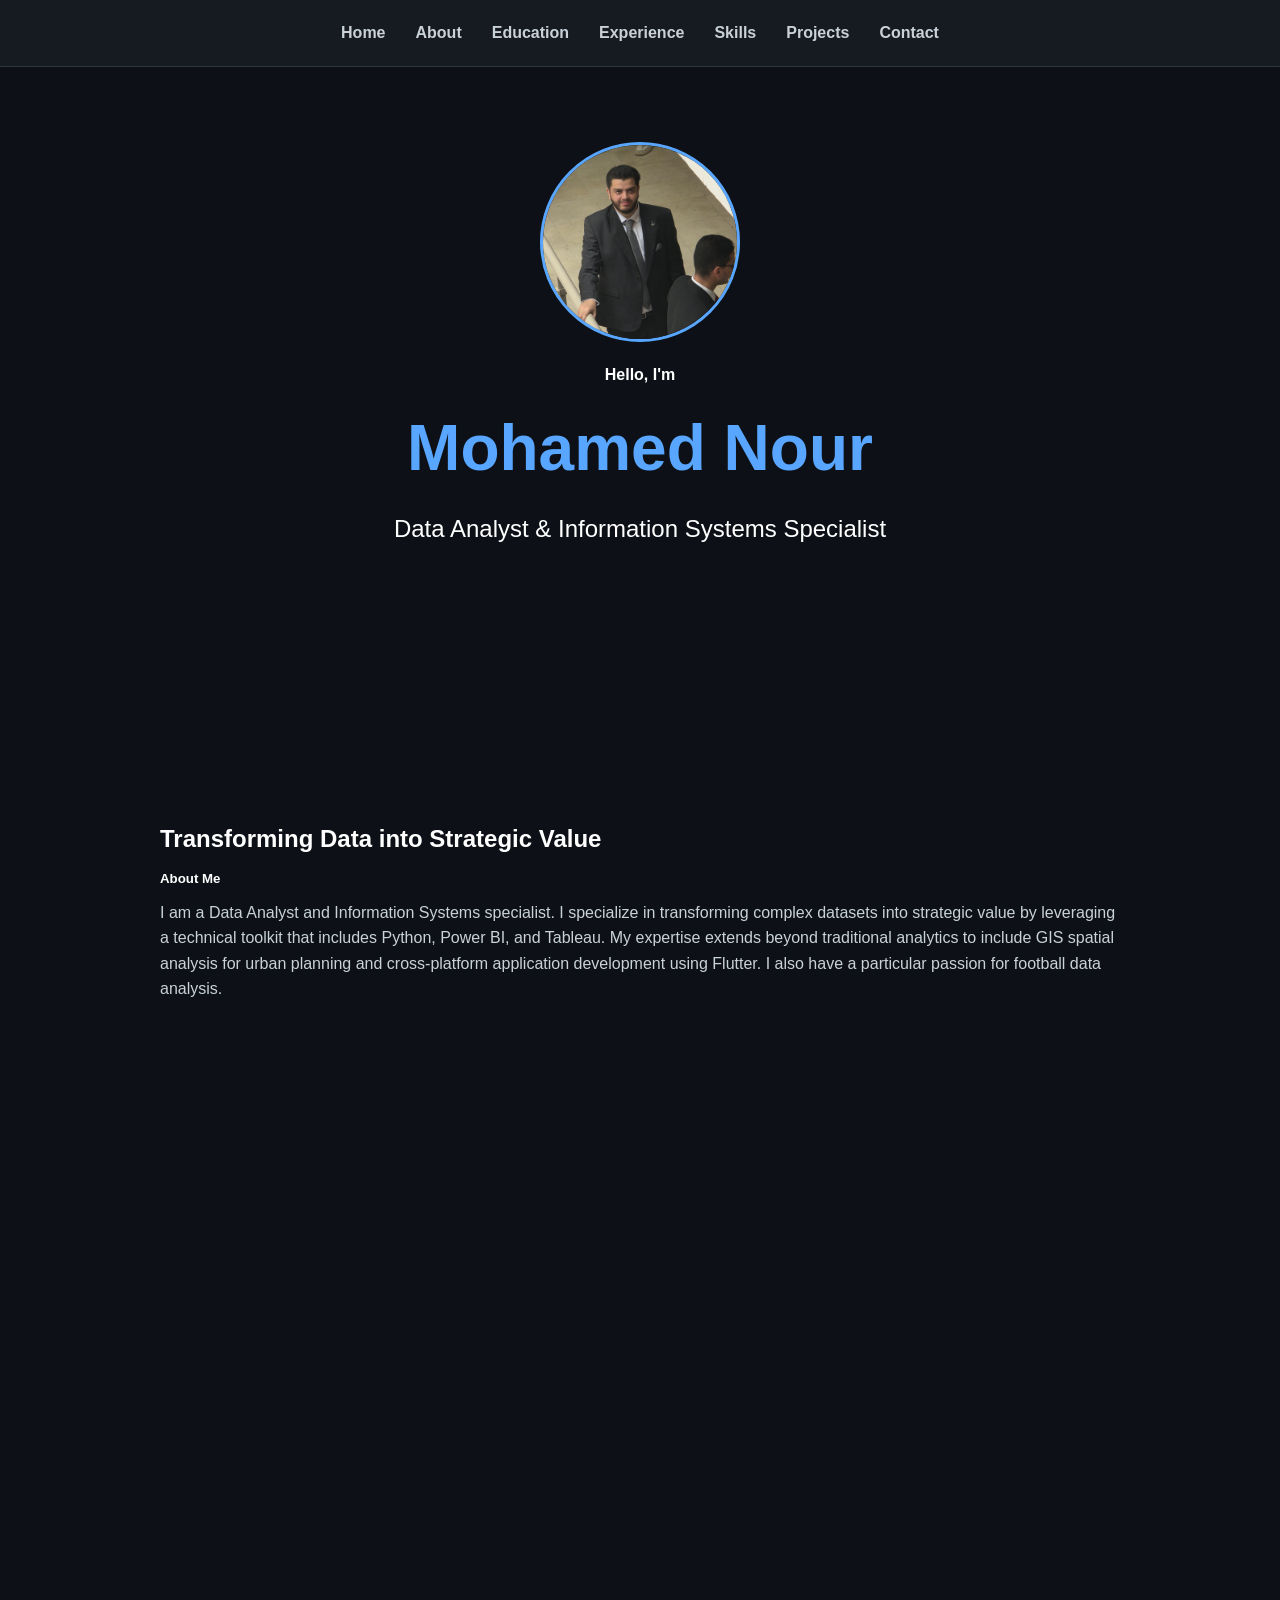
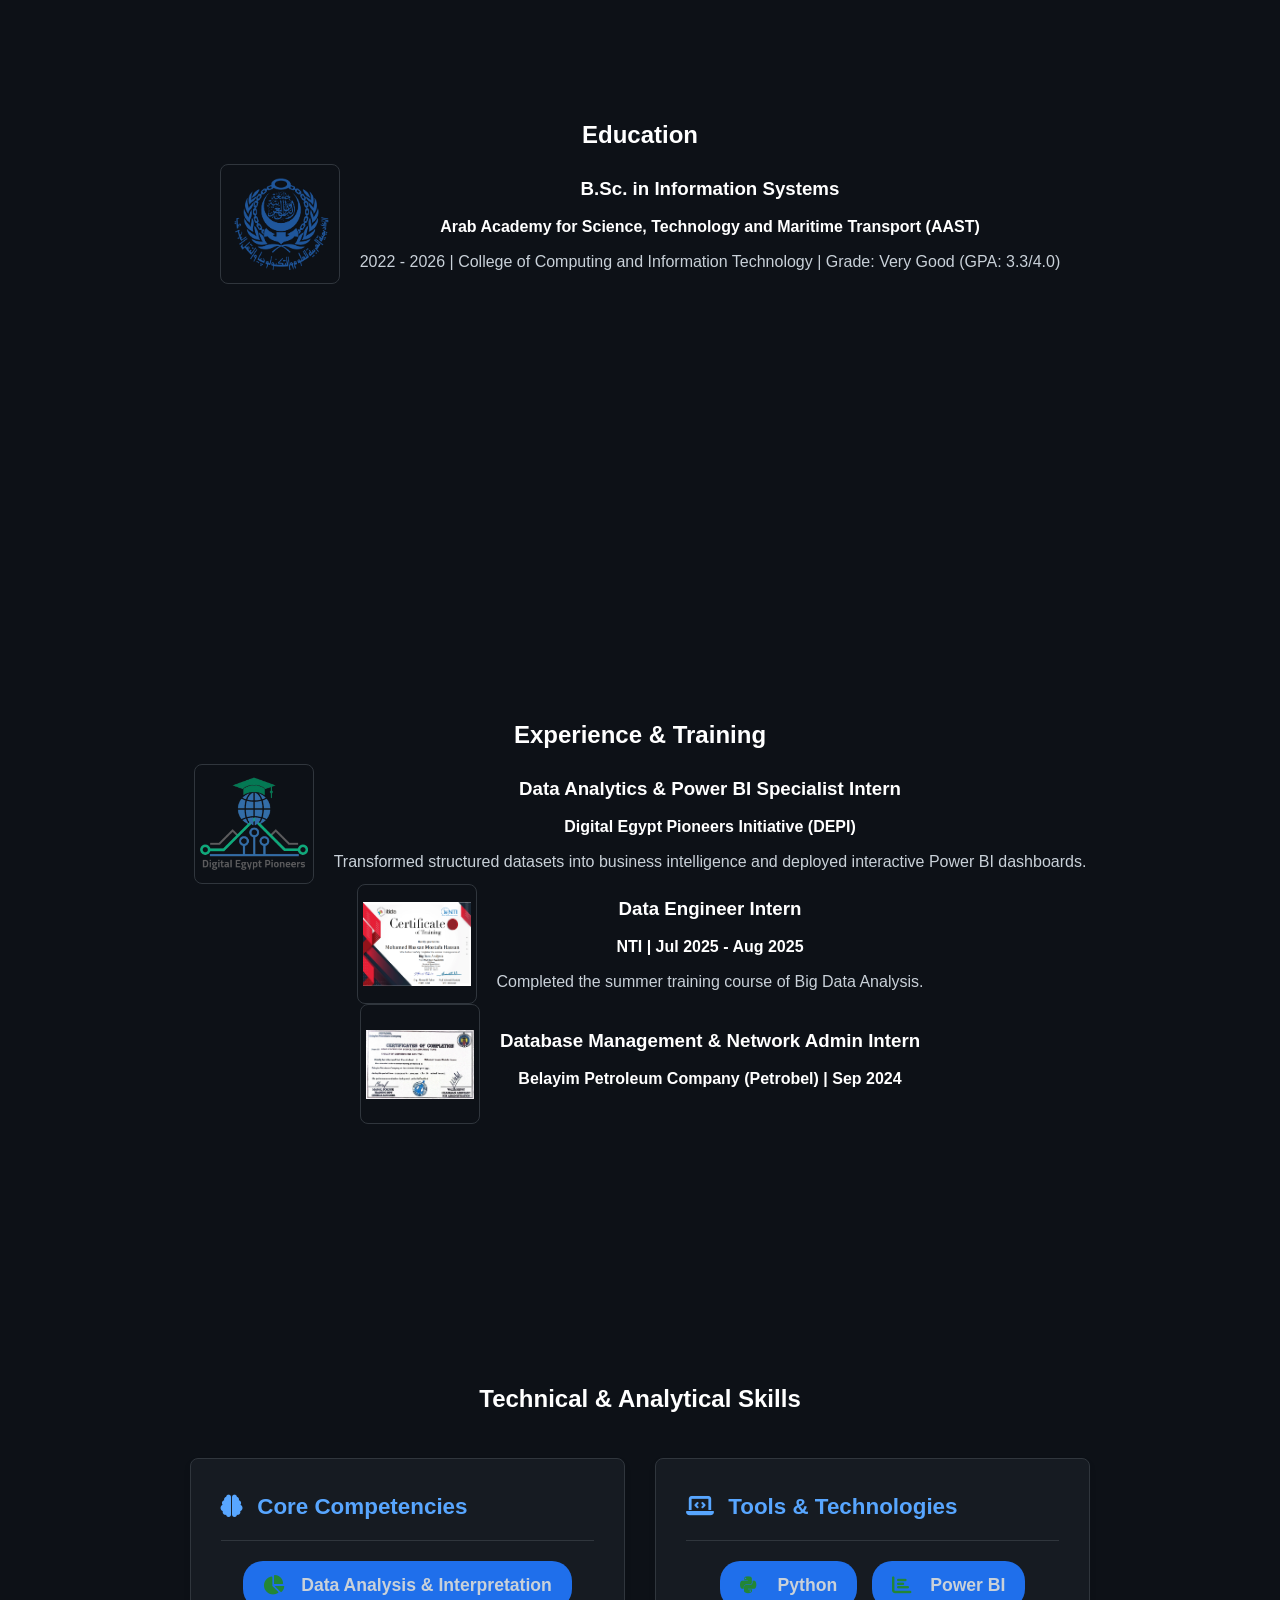
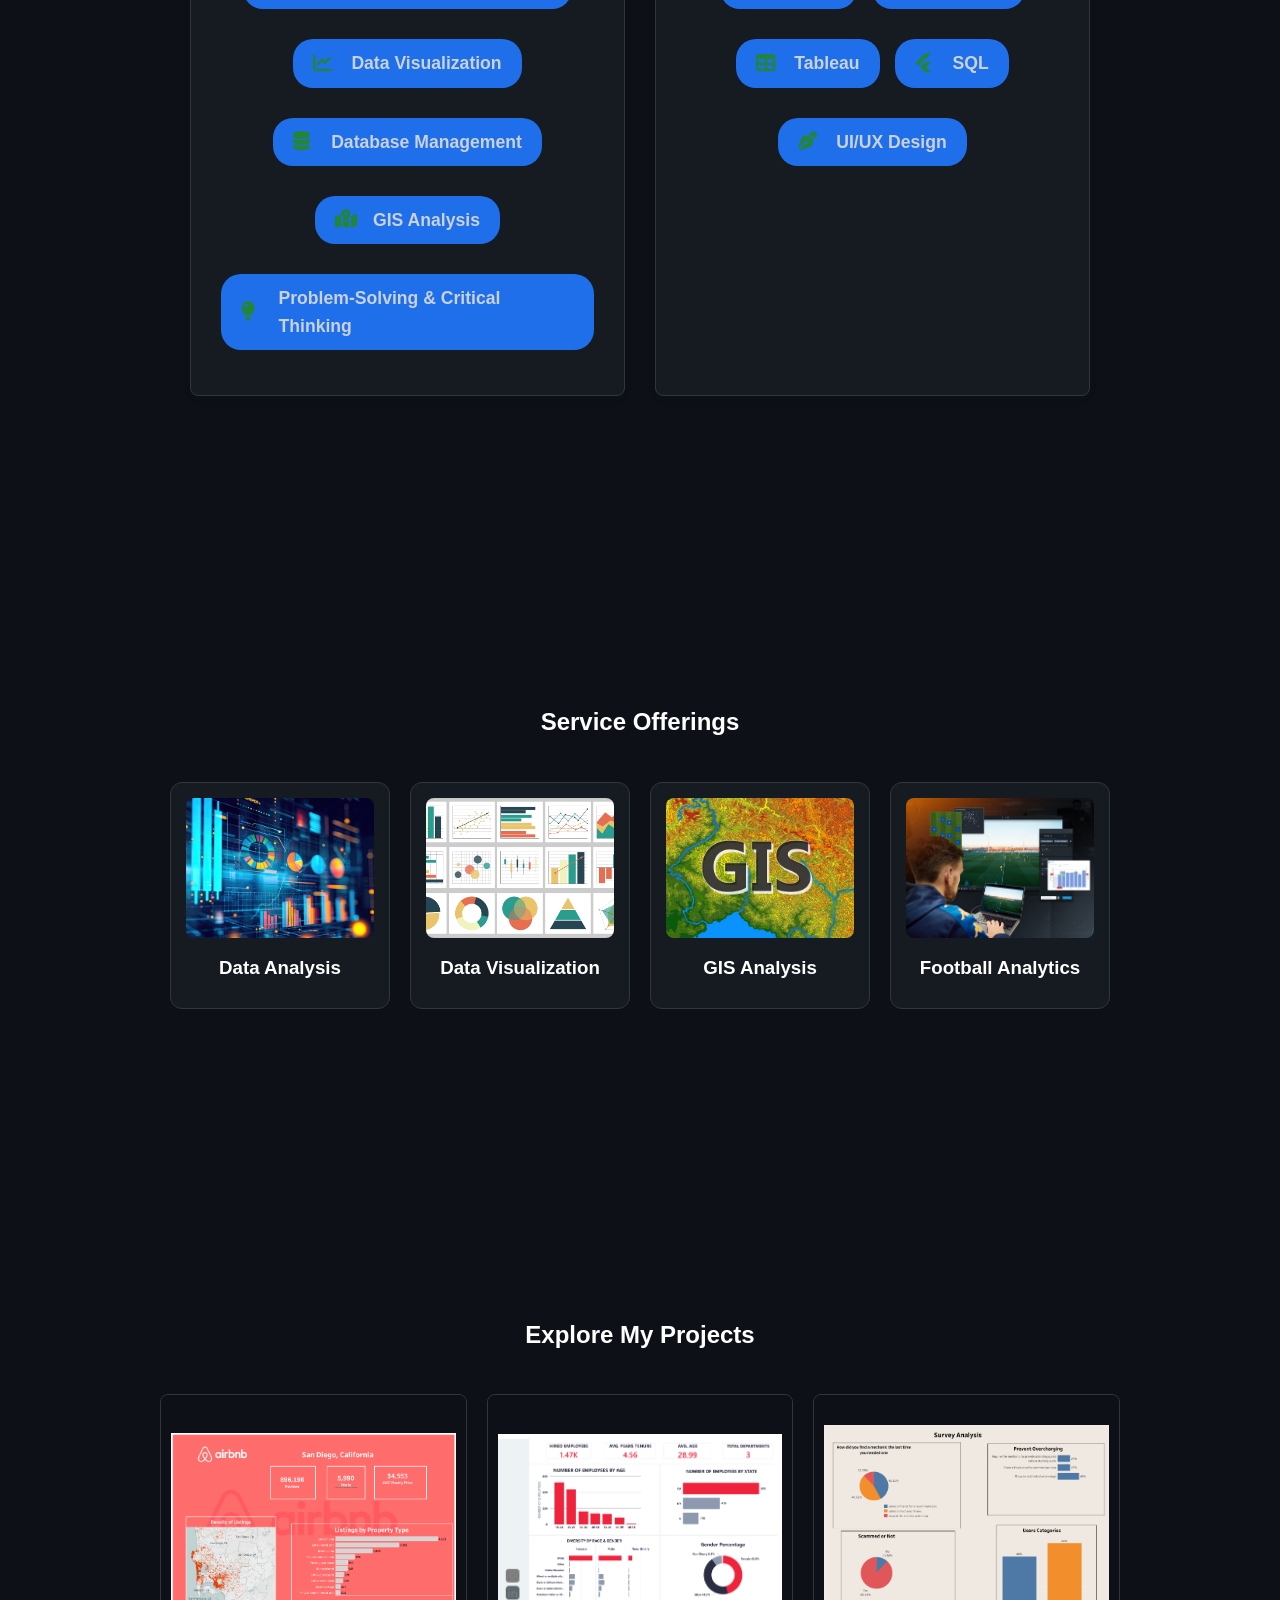
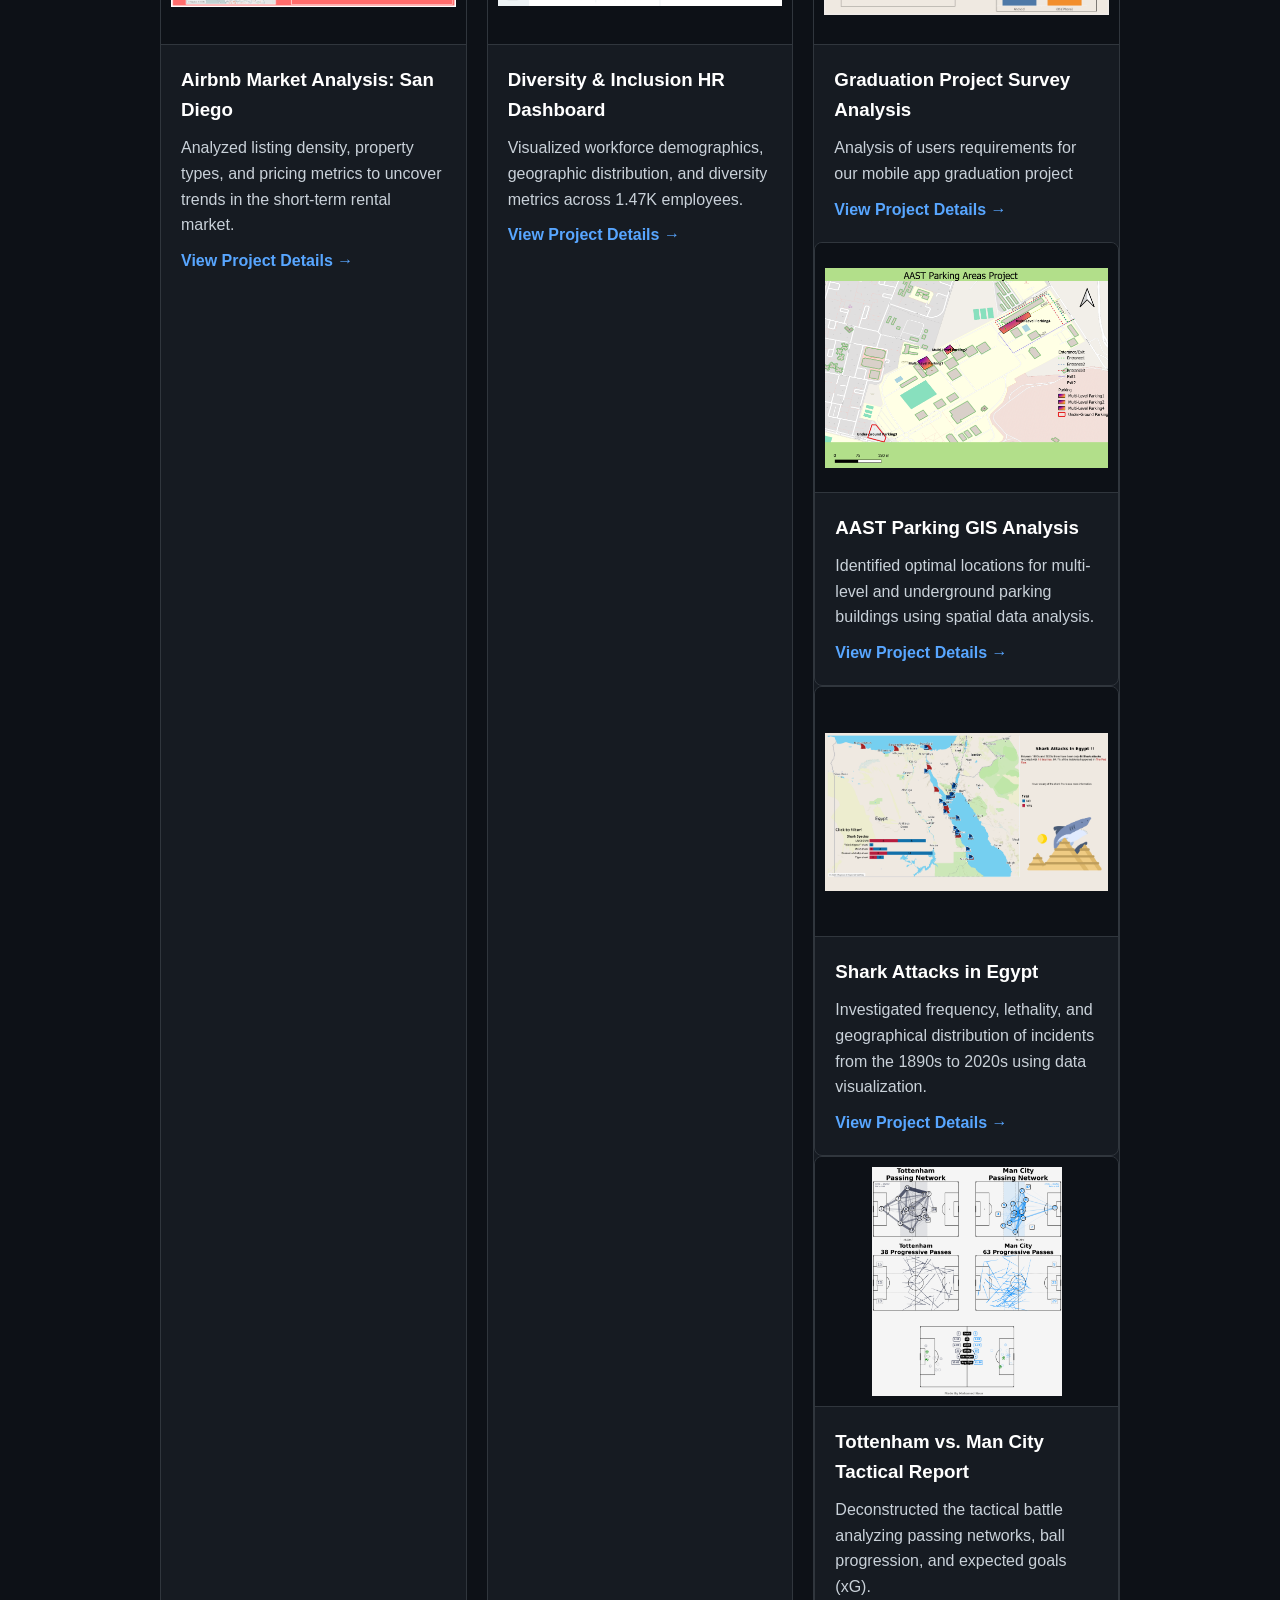
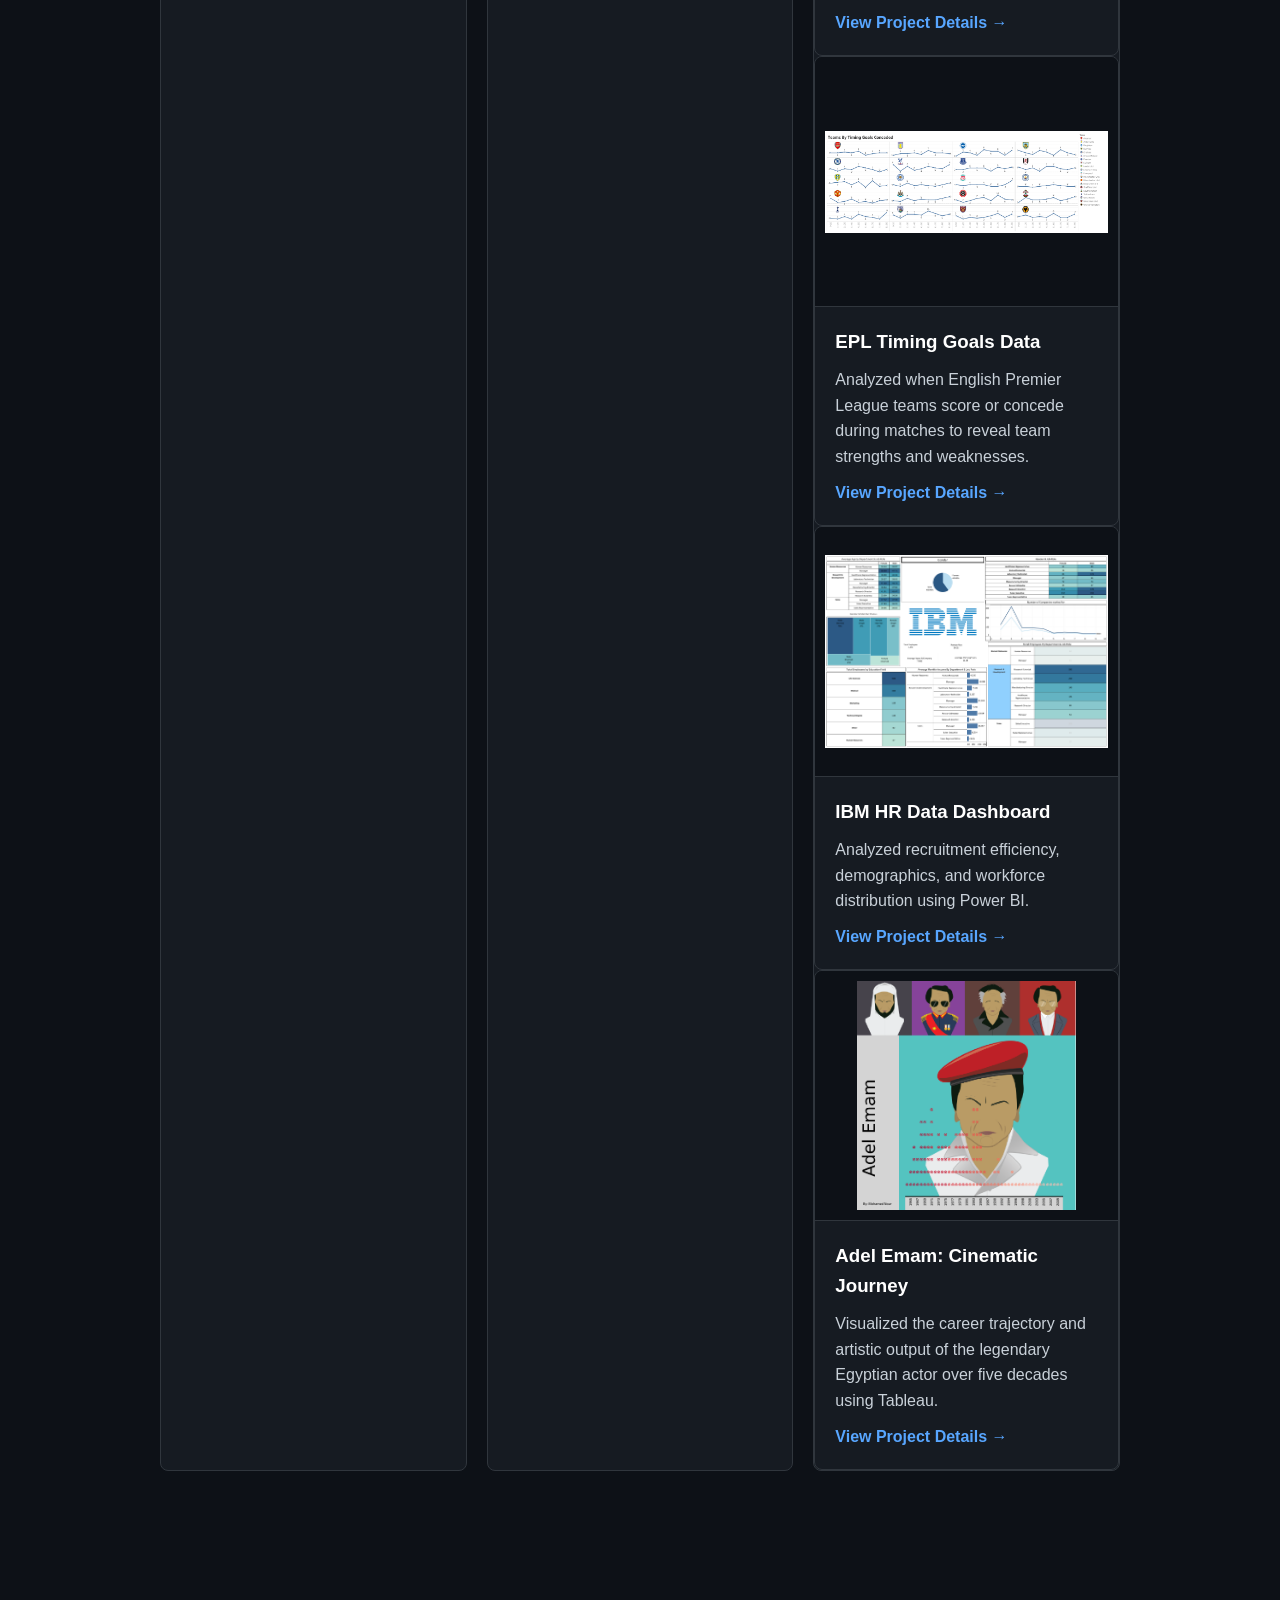
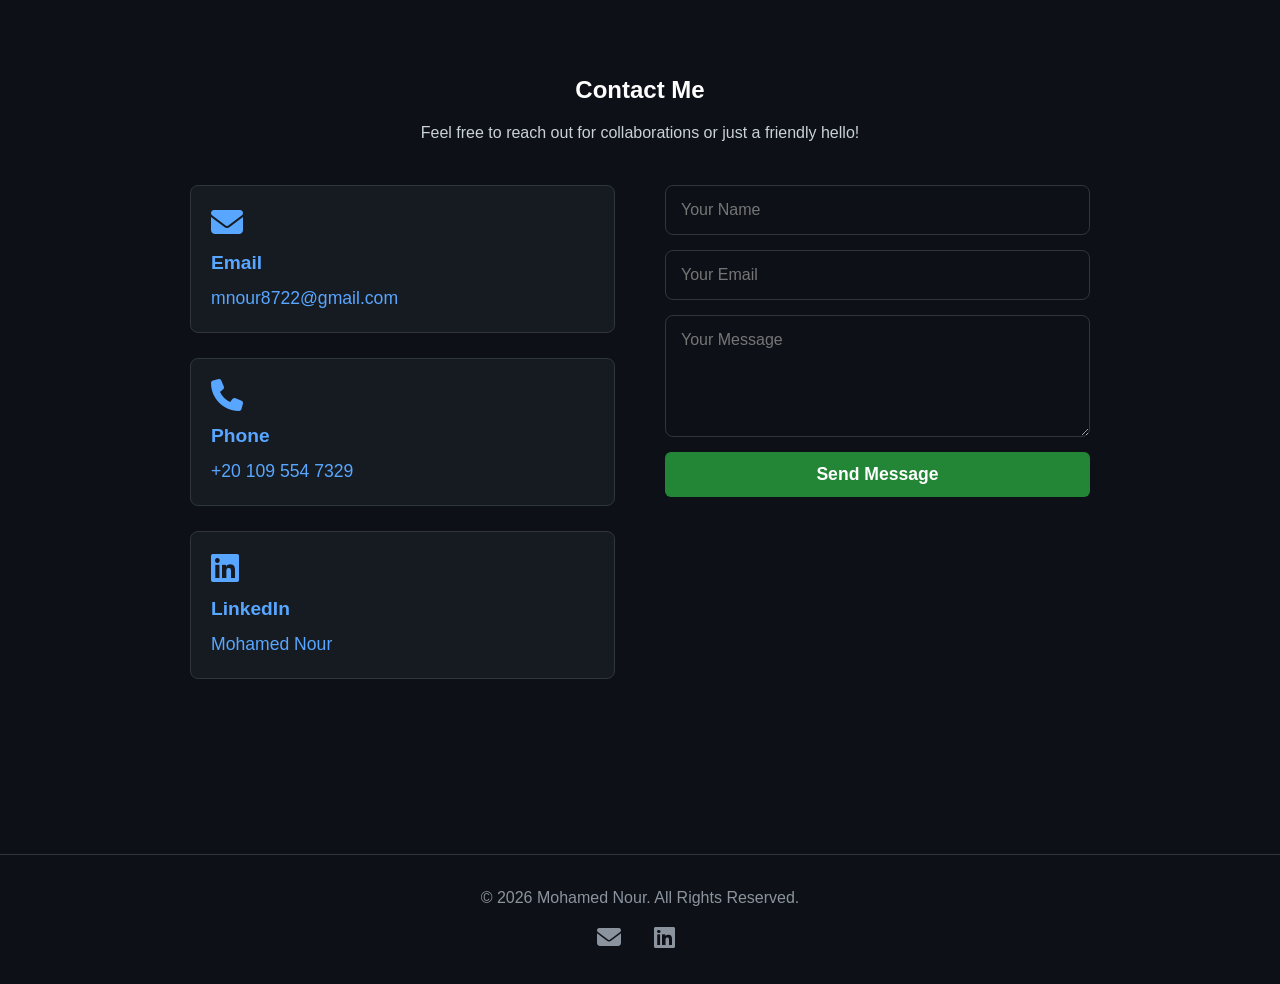
==== index.html @ ee9a5558 "Update index.html" ====
<section id="home">
        <img src="img/4.jpeg" alt="Mohamed Nour" class="profile-img">
        
        <h4>Hello, I'm</h4>
        <h1>Mohamed Nour</h1>
        <h2>Data Analyst & Information Systems Specialist</h2>
        <div class="buttons">
             
        </div>
    </section>
<!DOCTYPE html>
<html lang="en">
 
   <head>
    <meta charset="UTF-8">
    <meta name="viewport" content="width=device-width, initial-scale=1.0">
    <title>Mohamed Nour | Data Analyst Portfolio</title>
    <link rel="stylesheet" href="style.css">
    <!-- Add this Font Awesome Link -->
    <link rel="stylesheet" href="https://cdnjs.cloudflare.com/ajax/libs/font-awesome/6.4.0/css/all.min.css">
</head>
<body>

    <header>
        <nav>
            <ul>
                <li><a href="#home">Home</a></li>
                <li><a href="#about">About</a></li>
                <li><a href="#education">Education</a></li>
                <li><a href="#experience">Experience</a></li>
                <li><a href="#skills">Skills</a></li>
                <li><a href="#projects">Projects</a></li>
                <li><a href="#contact">Contact</a></li>
            </ul>
        </nav>
    </header>

   

    <section id="about">
        <div class="about-container">
           
            </div>
            
            <div class="about-text">
<h2>Transforming Data into Strategic Value</h2>
                <h5>About Me</h5>
                
                <p>I am a Data Analyst and Information Systems specialist. I specialize in transforming complex datasets into strategic value by leveraging a technical toolkit that includes Python, Power BI, and Tableau. My expertise extends beyond traditional analytics to include GIS spatial analysis for urban planning and cross-platform application development using Flutter. I also have a particular passion for football data analysis.</p>
            </div>
        </div>
    </section>

<section id="education">
        <h2>Education</h2>
        <div class="card flex-card">
            <img src="img/aast.png" alt="AAST Logo" class="card-icon">
            <div class="card-text">
                <h3>B.Sc. in Information Systems</h3>
                <h4>Arab Academy for Science, Technology and Maritime Transport (AAST)</h4>
                <p>2022 - 2026 | College of Computing and Information Technology | Grade: Very Good (GPA: 3.3/4.0)</p>
            </div>
        </div>
    </section>

    <section id="experience">
        <h2>Experience & Training</h2>
        
        <div class="card flex-card">
            <img src="img/depi.png" alt="DEPI" class="card-icon">
            <div class="card-text">
                <h3>Data Analytics & Power BI Specialist Intern</h3>
                <h4>Digital Egypt Pioneers Initiative (DEPI)</h4>
                <p>Transformed structured datasets into business intelligence and deployed interactive Power BI dashboards.</p>
            </div>
        </div>

        <div class="card flex-card">
            <img src="img/nti.png" alt="NTI Certificate" class="card-icon">
            <div class="card-text">
                <h3>Data Engineer Intern</h3>
                <h4>NTI | Jul 2025 - Aug 2025</h4>
                <p>Completed the summer training course of Big Data Analysis.</p>
            </div>
        </div>

        

        <div class="card flex-card">
            <img src="img/petrobelCert.png" alt="Petrobel Certificate" class="card-icon">
            <div class="card-text">
                <h3>Database Management & Network Admin Intern</h3>
                <h4>Belayim Petroleum Company (Petrobel) | Sep 2024</h4>
            </div>
        </div>
    </section>

<section id="skills">
        <h2>Technical & Analytical Skills</h2>
        <div class="skills-container">
            
            <!-- Column 1: Core Competencies -->
            <div class="skill-category">
                <h3><i class="fa-solid fa-brain"></i> Core Competencies</h3>
                <ul class="skills-list">
                    <li><i class="fa-solid fa-chart-pie"></i> Data Analysis & Interpretation</li>
                    <li><i class="fa-solid fa-chart-line"></i> Data Visualization</li>
                    <li><i class="fa-solid fa-database"></i> Database Management</li>
                    <li><i class="fa-solid fa-map-location-dot"></i> GIS Analysis</li>
                    <li><i class="fa-solid fa-lightbulb"></i> Problem-Solving & Critical Thinking</li>
                </ul>
            </div>

            <!-- Column 2: Tools & Technologies -->
            <div class="skill-category">
                <h3><i class="fa-solid fa-laptop-code"></i> Tools & Technologies</h3>
                <ul class="skills-list">
                    <li><i class="fa-brands fa-python"></i> Python</li>
                    <li><i class="fa-solid fa-chart-bar"></i> Power BI</li>
                    <li><i class="fa-solid fa-table"></i> Tableau</li>
                    <li><i class="fa-brands fa-flutter"></i> SQL</li>
                    <li><i class="fa-solid fa-pen-nib"></i> UI/UX Design</li>
                </ul>
            </div>

        </div>
    </section>
        
<section id="services">
        <h2>Service Offerings</h2>
        <div class="service-grid">
            <div class="service-card">
                <img src="img/data.jpg" alt="Data Analysis">
                <h3>Data Analysis</h3>
            </div>
            <div class="service-card">
                <img src="img/dv.png" alt="Data Visualization">
                <h3>Data Visualization</h3>
            </div>
            <div class="service-card">
                <img src="img/GIS.jpg" alt="GIS Analysis">
                <h3>GIS Analysis</h3>
            </div>
            <div class="service-card">
                <img src="img/fa.jpg" alt="Football Analytics">
                <h3>Football Analytics</h3>
            </div>
        </div>
    </section>
  <section id="projects">
        <h2>Explore My Projects</h2>
        
        <div class="project-grid">
                <div class="project-card">
                <a href="project1.html" style="text-decoration: none; color: inherit;">
                    <img src="img/airbnb.png" alt="Airbnb Market Analysis" class="project-img">
                    <div class="project-content">
                        <h3>Airbnb Market Analysis: San Diego</h3>
                        <p>Analyzed listing density, property types, and pricing metrics to uncover trends in the short-term rental market.</p>
                        <p style="color: #58a6ff; font-weight: bold; margin-top: 10px;">View Project Details →</p>
                    </div>
                </a>
            </div>
         <div class="project-card">
                <a href="project2.html" style="text-decoration: none; color: inherit;">
                    <img src="img/HR.png" alt="Diversity HR Dashboard" class="project-img">
                    <div class="project-content">
                        <h3>Diversity & Inclusion HR Dashboard</h3>
                        <p>Visualized workforce demographics, geographic distribution, and diversity metrics across 1.47K employees.</p>
                        <p style="color: #58a6ff; font-weight: bold; margin-top: 10px;">View Project Details →</p>
                    </div>
                </a>
            </div>
            
                <div class="project-card">
                <a href="Project3.html" style="text-decoration: none; color: inherit;">
                    <img src="img/Survey.png" alt="Survey Analysis" class="project-img">
                    <div class="project-content">
                        <h3>Graduation Project Survey Analysis</h3>
                        <p>Analysis of users requirements for our mobile app graduation project</p>
                        <p style="color: #58a6ff; font-weight: bold; margin-top: 10px;">View Project Details →</p>
                    </div>
                </a>   
          <div class="project-card">
                <a href="project8.html" style="text-decoration: none; color: inherit;">
                    <img src="img/3.png" alt="AAST Parking GIS" class="project-img">
                    <div class="project-content">
                        <h3>AAST Parking GIS Analysis</h3>
                        <p>Identified optimal locations for multi-level and underground parking buildings using spatial data analysis.</p>
                        <p style="color: #58a6ff; font-weight: bold; margin-top: 10px;">View Project Details →</p>
                    </div>
                </a>
            </div>

            <div class="project-card">
                <a href="project5.html" style="text-decoration: none; color: inherit;">
                    <img src="img/SharksAttacks.png" alt="Shark Attacks in Egypt" class="project-img">
                    <div class="project-content">
                        <h3>Shark Attacks in Egypt</h3>
                        <p>Investigated frequency, lethality, and geographical distribution of incidents from the 1890s to 2020s using data visualization.</p>
                        <p style="color: #58a6ff; font-weight: bold; margin-top: 10px;">View Project Details →</p>
                    </div>
                </a>
            </div>

           <div class="project-card">
                <a href="project6.html" style="text-decoration: none; color: inherit;">
                    <img src="img/City_Spurs_report.png" alt="Tottenham vs Man City" class="project-img">
                    <div class="project-content">
                        <h3>Tottenham vs. Man City Tactical Report</h3>
                        <p>Deconstructed the tactical battle analyzing passing networks, ball progression, and expected goals (xG).</p>
                        <p style="color: #58a6ff; font-weight: bold; margin-top: 10px;">View Project Details →</p>
                    </div>
                </a>
            </div>

           <div class="project-card">
                <a href="project7.html" style="text-decoration: none; color: inherit;">
                    <img src="img/Teams By Timing Goals Conceded Dashboard.png" alt="EPL Timing Goals" class="project-img">
                    <div class="project-content">
                        <h3>EPL Timing Goals Data</h3>
                        <p>Analyzed when English Premier League teams score or concede during matches to reveal team strengths and weaknesses.</p>
                        <p style="color: #58a6ff; font-weight: bold; margin-top: 10px;">View Project Details →</p>
                    </div>
                </a>
            </div>

            <div class="project-card">
                <a href="project4.html" style="text-decoration: none; color: inherit;">
                    <img src="img/Dashboard 1.png" alt="IBM HR Dashboard" class="project-img">
                    <div class="project-content">
                        <h3>IBM HR Data Dashboard</h3>
                        <p>Analyzed recruitment efficiency, demographics, and workforce distribution using Power BI.</p>
                        <p style="color: #58a6ff; font-weight: bold; margin-top: 10px;">View Project Details →</p>
                    </div>
                </a>
            </div>

            <div class="project-card">
                <a href="project9.html" style="text-decoration: none; color: inherit;">
                    <img src="img/adel.png" alt="Adel Emam Journey" class="project-img">
                    <div class="project-content">
                        <h3>Adel Emam: Cinematic Journey</h3>
                        <p>Visualized the career trajectory and artistic output of the legendary Egyptian actor over five decades using Tableau.</p>
                        <p style="color: #58a6ff; font-weight: bold; margin-top: 10px;">View Project Details →</p>
                    </div>
                </a>    
            </div>

            </div>
        </div> </section> <section id="contact">
        <h2>Contact Me</h2>
        <p>Feel free to reach out for collaborations or just a friendly hello!</p>
        
        <div class="contact-container">
         <div class="contact-info">
                <div class="contact-item">
                    <i class="fa-solid fa-envelope contact-icon"></i>
                    <h3>Email</h3>
                    <p><a href="mailto:mnour8722@gmail.com">mnour8722@gmail.com</a></p>
                </div>
                <div class="contact-item">
                    <i class="fa-solid fa-phone contact-icon"></i>
                    <h3>Phone</h3>
                    <p><a href="tel:+201095547329">+20 109 554 7329</a></p>
                </div>
                <div class="contact-item">
                    <i class="fa-brands fa-linkedin contact-icon"></i>
                    <h3>LinkedIn</h3>
                    <p><a href="https://linkedin.com/in/mohamed-nour18/" target="_blank">Mohamed Nour</a></p>
                </div>
            </div>

            <form action="https://formspree.io/f/xjgakarn" method="POST" class="contact-form">
                <input type="text" name="name" placeholder="Your Name" required>
                <input type="email" name="email" placeholder="Your Email" required>
                <textarea name="message" placeholder="Your Message" rows="5" required></textarea>
                <button type="submit" class="btn">Send Message</button>
            </form>
        </div>
    </section>

        </div> </section>


        <footer>
        <div class="footer-content">
            <p>&copy; 2026 Mohamed Nour. All Rights Reserved.</p>
            <div class="footer-socials">
                <a href="mailto:mnour8722@gmail.com"><i class="fa-solid fa-envelope"></i></a>
                <a href="https://linkedin.com/in/mohamed-nour18/" target="_blank"><i class="fa-brands fa-linkedin"></i></a>
                 
            </div>
        </div>
    </footer>
---- style.css ----
/* General Reset & Smooth Scrolling */
* {
    margin: 0;
    padding: 0;
    box-sizing: border-box;
}

html {
    scroll-behavior: smooth;
}

body {
    font-family: 'Segoe UI', Tahoma, Geneva, Verdana, sans-serif;
    background-color: #0d1117; /* Dark background */
    color: #c9d1d9;
    line-height: 1.6;
}

h1, h2, h3, h4, h5 {
    color: #ffffff;
    margin-bottom: 10px;
}
/* About Section Side-by-Side Layout */
.about-container {
    display: flex;
    align-items: center;
    gap: 50px; /* Space between the image and the text */
    max-width: 1000px;
    margin: 0 auto;
}

/* Make sure the image and text take up equal space */
.about-image, .about-text {
    flex: 1; 
}

/* Styling the About Image from Page 2 */
.about-img {
    width: 100%;
    border-radius: 12px;
    border: 1px solid #30363d;
    box-shadow: 0 10px 30px rgba(0,0,0,0.5); /* Adds a cool shadow behind it */
    object-fit: cover;
}

/* Aligning the text properly */
.about-text {
    text-align: left;
}

/* Mobile Responsiveness: Stack them on small screens */
@media (max-width: 768px) {
    .about-container {
        flex-direction: column;
        text-align: center;
        gap: 30px;
    }
    
    .about-text {
        text-align: center;
    }
}
/* Navigation */
header {
    background-color: #161b22;
    position: fixed;
    width: 100%;
    top: 0;
    z-index: 1000;
    border-bottom: 1px solid #30363d;
}

nav ul {
    display: flex;
    justify-content: center;
    list-style: none;
    padding: 20px;
    gap: 30px;
}

nav a {
    color: #c9d1d9;
    text-decoration: none;
    font-weight: bold;
    transition: color 0.3s;
}

nav a:hover {
    color: #58a6ff;
}

/* Sections */
section {
    padding: 100px 20px;
    max-width: 1000px;
    margin: auto;
    display: flex;
    flex-direction: column;
    justify-content: center;
    align-items: center;
    text-align: center;
    min-height: 80vh;
}

/* Home Section */
#home h1 {
    font-size: 4rem;
    color: #58a6ff;
}

#home h2 {
    font-size: 1.5rem;
    font-weight: 300;
    margin-bottom: 30px;
}

.buttons {
    display: flex;
    gap: 15px;
}

.btn {
    padding: 12px 24px;
    background-color: #238636;
    color: white;
    text-decoration: none;
    border-radius: 6px;
    font-weight: bold;
    transition: background 0.3s;
}

.btn:hover {
    background-color: #2ea043;
}

.btn-outline {
    background-color: transparent;
    border: 1px solid #8b949e;
    color: #c9d1d9;
}

.btn-outline:hover {
    background-color: #30363d;
}

/* Flex Layout for Education and Experience Cards */
.flex-card {
    display: flex;
    align-items: center;
    gap: 20px;
}

/* Images/Logos inside Education and Experience */
.card-icon {
    width: 120px;
    height: 120px;
    object-fit: contain; /* Keeps logos/certificates from cropping */
    border-radius: 8px;
    background-color: #0d1117;
    padding: 5px;
    border: 1px solid #30363d;
}

.card-text {
    flex: 1; /* Makes the text take up the rest of the available space */
}

/* Mobile responsiveness for Flex Cards (stacks them on small screens) */
@media (max-width: 768px) {
    .flex-card {
        flex-direction: column;
        text-align: center;
    }
}

/* Service Offerings Grid */
.service-grid {
    display: flex;
    justify-content: center;
    gap: 20px;
    flex-wrap: wrap;
    margin-top: 30px;
    width: 100%;
}

.service-card {
    background-color: #161b22;
    border: 1px solid #30363d;
    border-radius: 12px;
    padding: 15px;
    text-align: center;
    width: 220px; /* Keeps them compact like the PDF */
    transition: transform 0.3s;
}

.service-card:hover {
    transform: translateY(-5px);
    border-color: #58a6ff;
}

.service-card img {
    width: 100%;
    height: 140px;
    border-radius: 8px;
    object-fit: cover;
    margin-bottom: 15px;
}
/* Projects Grid */
.project-grid {
    display: grid;
    grid-template-columns: repeat(auto-fit, minmax(300px, 1fr));
    gap: 20px;
    width: 100%;
    margin-top: 30px;
}

.project-card {
    background-color: #161b22;
    border: 1px solid #30363d;
    border-radius: 8px;
    padding: 20px;
    text-align: left;
    transition: transform 0.3s;
}

.project-card:hover {
    transform: translateY(-5px);
    border-color: #58a6ff;
}

/* Skills List */
.skills-list {
    list-style: none;
    display: flex;
    flex-wrap: wrap;
    gap: 15px;
    justify-content: center;
    margin-top: 20px;
}

.skills-list li {
    background-color: #1f6feb;
    color: white;
    padding: 10px 20px;
    border-radius: 20px;
    font-weight: bold;
}

/* Contact Links */
#contact a {
    color: #58a6ff;
    text-decoration: none;
}

#contact a:hover {
    text-decoration: underline;
}

/* Profile Image Styling */
.profile-img {
    width: 200px;
    height: 200px;
    border-radius: 50%; /* Makes it a perfect circle */
    object-fit: cover;
    margin-bottom: 20px;
    border: 3px solid #58a6ff; /* A nice blue border */
}

/* Project Card Overhaul for Images */
.project-card {
    background-color: #161b22;
    border: 1px solid #30363d;
    border-radius: 8px;
    text-align: left;
    transition: transform 0.3s;
    overflow: hidden; /* Ensures the image doesn't spill over the rounded corners */
    padding: 0; /* Removed padding so image touches the edges */
}

/* Updated Project Images */
.project-img {
    width: 100%;
    height: 250px; /* Slightly taller to fit dashboards better */
    object-fit: contain; /* THIS IS THE MAGIC WORD: It stops the image from cropping! */
    background-color: #0d1117; /* Fills empty space with your dark theme color */
    border-bottom: 1px solid #30363d;
    padding: 10px; /* Gives the dashboards a little breathing room inside the card */
}
/* Project Text Content */
.project-content {
    padding: 20px; /* Adds the padding back just for the text */
}



/* --- Project Detail Page Styles --- */

.project-detail-section {
    padding-top: 120px; /* Pushes content below the fixed navbar */
    min-height: 100vh;
}

.detail-container {
    max-width: 800px; /* Keeps the reading width comfortable */
    margin: 0 auto;
    text-align: left; /* Aligns text to the left for easier reading */
}

.detail-title {
    font-size: 3rem;
    color: #58a6ff;
    margin-bottom: 15px;
}

.detail-tags {
    display: flex;
    gap: 10px;
    margin-bottom: 30px;
}

.tag {
    background-color: #1f6feb;
    color: white;
    padding: 5px 12px;
    border-radius: 15px;
    font-size: 0.9rem;
    font-weight: bold;
}

.detail-main-img {
    width: 100%;
    border-radius: 12px;
    border: 1px solid #30363d;
    margin-bottom: 40px;
    box-shadow: 0 10px 30px rgba(0,0,0,0.5);
}

.detail-description h2 {
    color: #ffffff;
    margin-top: 30px;
    margin-bottom: 10px;
}

.detail-description p {
    color: #c9d1d9;
    font-size: 1.1rem;
    line-height: 1.8;
}

.detail-links {
    margin-top: 40px;
    display: flex;
    gap: 15px;
}


/* --- Contact Section --- */
#contact {
    text-align: center;
}

.contact-container {
    display: flex;
    justify-content: center;
    align-items: flex-start;
    gap: 50px;
    margin-top: 40px;
    width: 100%;
    max-width: 900px;
}

.contact-info {
    flex: 1;
    text-align: left;
}

.contact-item {
    margin-bottom: 25px;
    background-color: #161b22;
    padding: 20px;
    border-radius: 8px;
    border: 1px solid #30363d;
}

.contact-item h3 {
    color: #58a6ff;
    margin-bottom: 5px;
    font-size: 1.2rem;
}

.contact-item a {
    color: #c9d1d9;
    text-decoration: none;
    font-size: 1.1rem;
}

.contact-item a:hover {
    color: #ffffff;
    text-decoration: underline;
}

/* Contact Form Styles */
.contact-form {
    flex: 1;
    display: flex;
    flex-direction: column;
    gap: 15px;
    width: 100%;
}

.contact-form input,
.contact-form textarea {
    width: 100%;
    padding: 15px;
    border-radius: 8px;
    border: 1px solid #30363d;
    background-color: #0d1117;
    color: #ffffff;
    font-family: inherit;
    font-size: 1rem;
}

.contact-form input:focus,
.contact-form textarea:focus {
    outline: none;
    border-color: #58a6ff;
}

.contact-form button {
    border: none;
    cursor: pointer;
    font-size: 1.1rem;
}
/* --- Skills Section --- */
.skills-container {
    display: flex;
    justify-content: center;
    gap: 30px;
    width: 100%;
    max-width: 900px;
    flex-wrap: wrap;
    margin-top: 30px;
}

.skill-category {
    background-color: #161b22;
    border: 1px solid #30363d;
    border-radius: 8px;
    padding: 30px;
    flex: 1;
    min-width: 300px;
    text-align: left;
    box-shadow: 0 4px 6px rgba(0,0,0,0.1);
}

.skill-category h3 {
    color: #58a6ff;
    border-bottom: 1px solid #30363d;
    padding-bottom: 15px;
    margin-bottom: 20px;
    font-size: 1.4rem;
}

.skills-list {
    list-style: none;
    padding: 0;
}

.skills-list li {
    font-size: 1.1rem;
    margin-bottom: 15px;
    color: #c9d1d9;
    display: flex;
    align-items: center;
}

.skills-list li i {
    color: #238636; /* Gives the checkmark/icons a nice green color */
    width: 30px;
    font-size: 1.2rem;
}

/* --- Footer Section --- */
footer {
    background-color: #0d1117;
    border-top: 1px solid #30363d;
    padding: 30px 20px;
    text-align: center;
    margin-top: 50px;
}

.footer-content p {
    color: #8b949e;
    margin-bottom: 15px;
}

.footer-socials a {
    color: #8b949e;
    font-size: 1.5rem;
    margin: 0 10px;
    transition: color 0.3s;
}

.footer-socials a:hover {
    color: #58a6ff;
}
/* Mobile Responsiveness: Stacks the form under the info on phones */
@media (max-width: 768px) {
    .contact-container {
        flex-direction: column;
    }
    .contact-info, .contact-form {
        width: 100%;
    }

}

/* =========================================
   MOBILE RESPONSIVENESS (Phones & Tablets)
   ========================================= */

@media (max-width: 768px) {
    /* 1. Adjust Global Section Padding */
    section {
        padding: 80px 15px 40px;
        min-height: auto; /* Prevents awkward white space */
    }

    /* 2. Fix the Navigation Bar (Allows it to wrap on small screens) */
    nav ul {
        flex-wrap: wrap;
        gap: 10px 15px;
        padding: 10px;
    }
    
    nav a {
        font-size: 0.9rem;
    }

    /* 3. Scale Down the Home Section Text */
    #home h1 {
        font-size: 2.5rem; /* Shrinks your name so it fits */
    }

    #home h2 {
        font-size: 1.2rem;
        margin-bottom: 20px;
    }

    /* 4. Stack the Buttons */
    .buttons {
        flex-direction: column;
        width: 100%;
        max-width: 250px; /* Keeps them from stretching too wide */
        gap: 10px;
    }

    .btn, .btn-outline {
        width: 100%;
        text-align: center;
    }

    /* 5. Adjust the Project Grid for Narrow Phones */
    .project-grid {
        grid-template-columns: repeat(auto-fit, minmax(250px, 1fr));
    }

    .project-img {
        height: 180px; /* Slightly smaller dashboard preview for mobile */
    }
    
    /* 6. Fix Typography on the Project Detail Pages */
    .detail-title {
        font-size: 2rem;
    }
    
    .detail-links {
        flex-direction: column;
        width: 100%;
        gap: 10px;
    }
}

/* Fix for extremely small screens (like older iPhones) */
@media (max-width: 480px) {
    #home h1 {
        font-size: 2rem;
    }
    .profile-img {
        width: 150px;
        height: 150px;
    }
}

/* --- Font Awesome Icon Spacing --- */
i {
    margin-right: 8px; /* Adds space between the icon and the text */
}

/* Make the contact icons larger and centered */
.contact-icon {
    font-size: 2rem;
    color: #58a6ff;
    margin-bottom: 10px;
    margin-right: 0; /* Resets the margin for these specific centered icons */
    display: block; /* Centers the icon above the text */
}
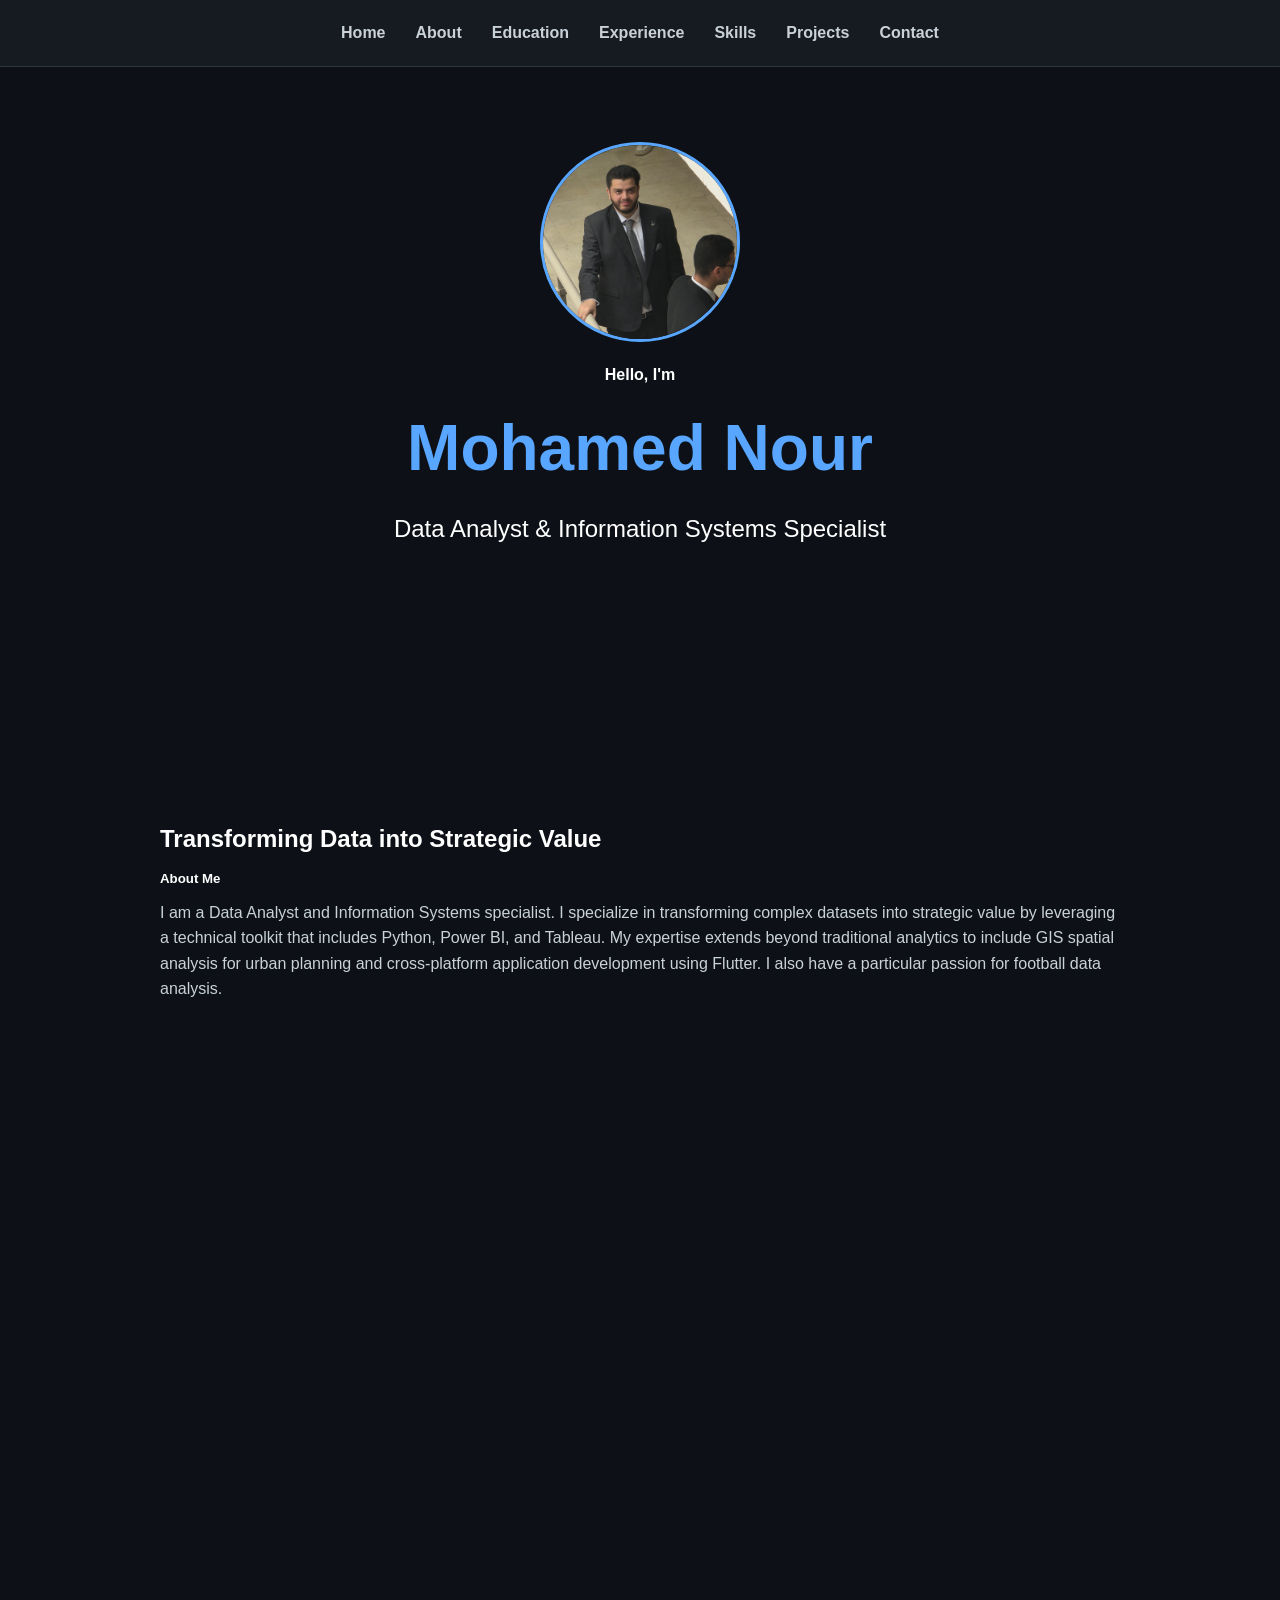
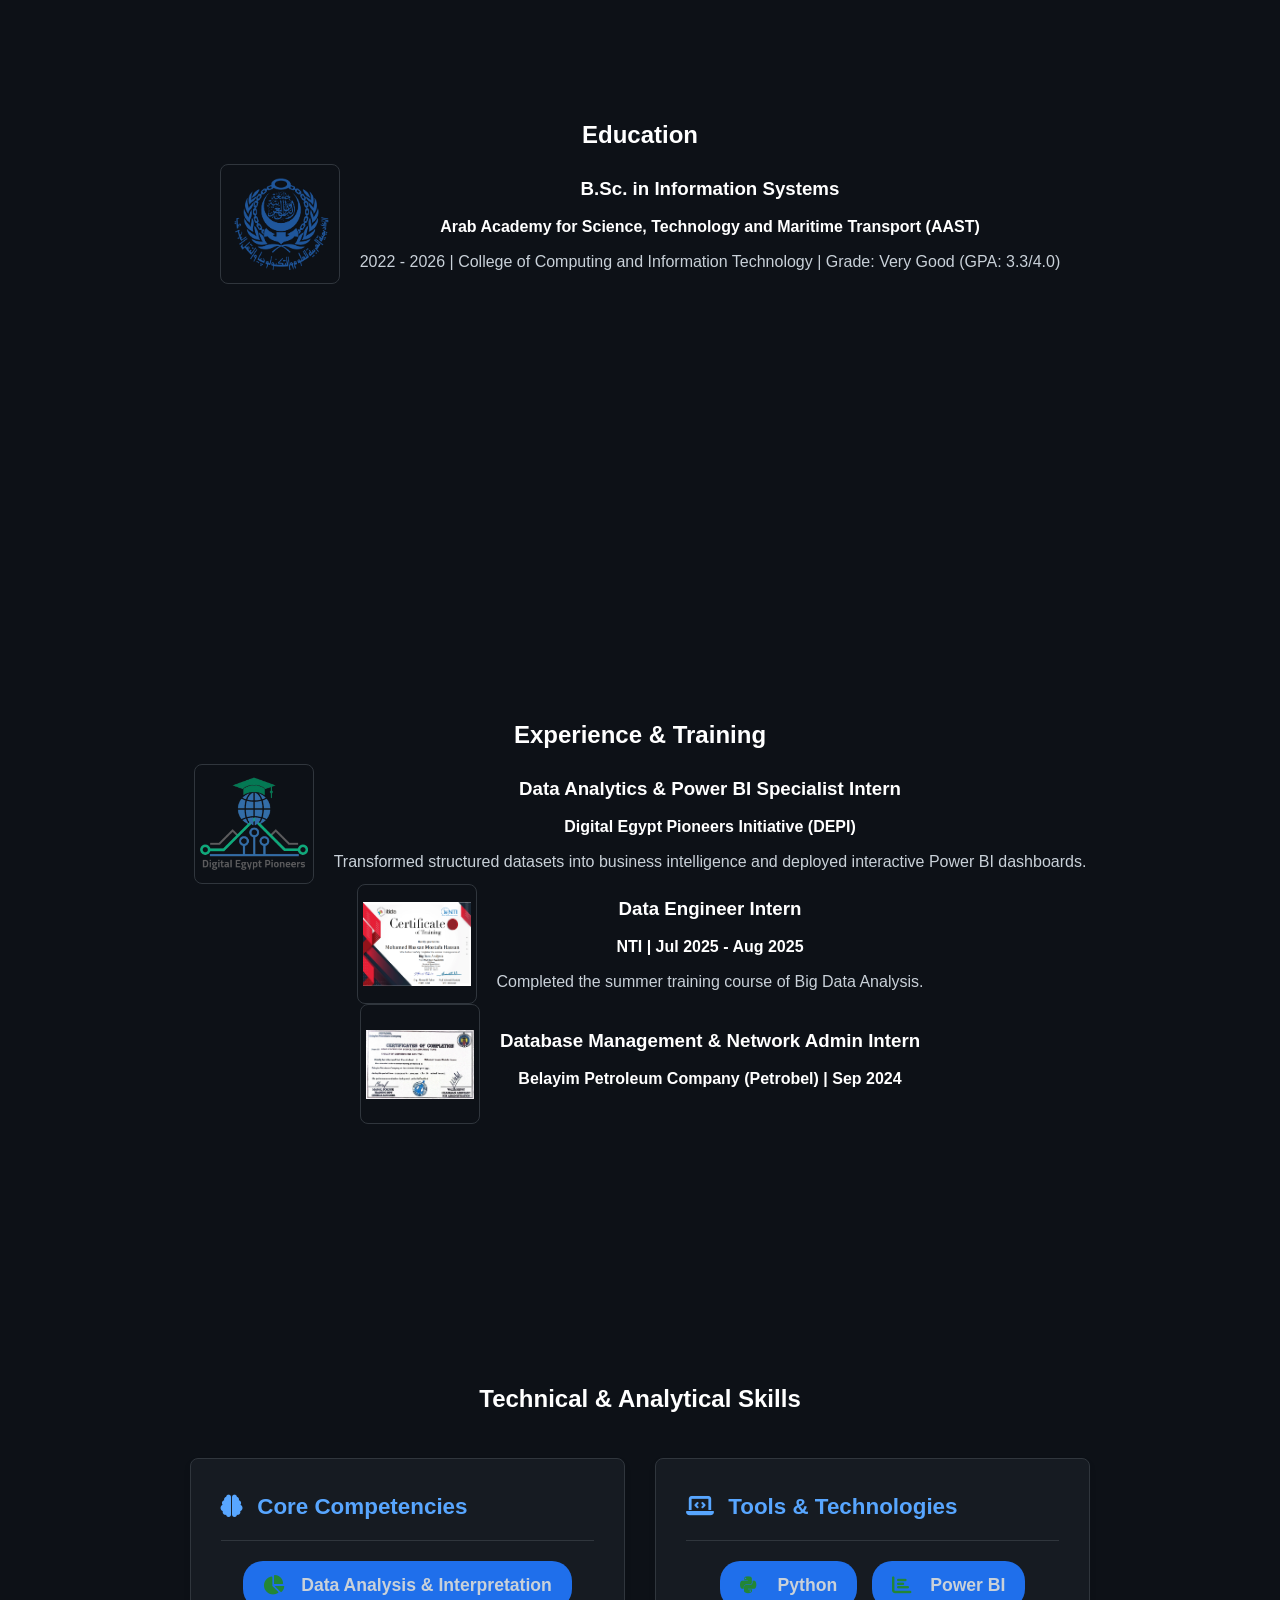
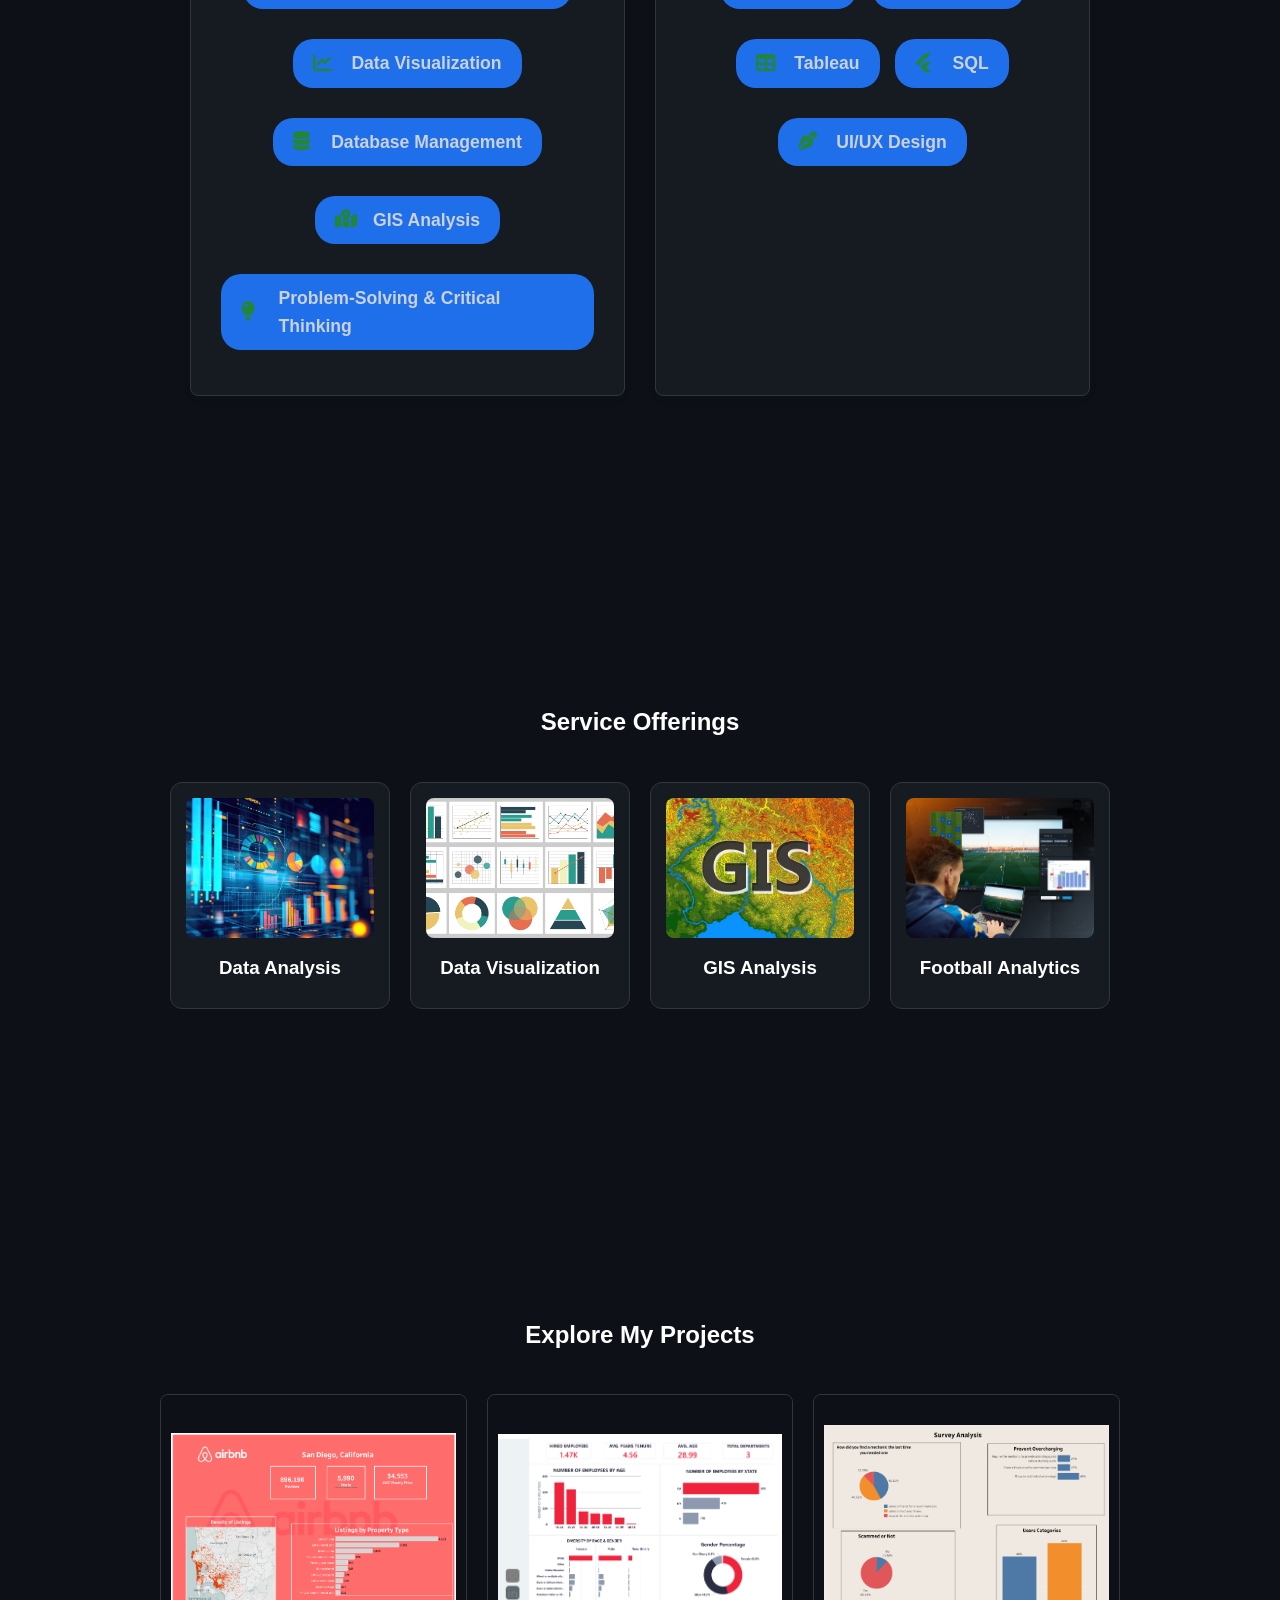
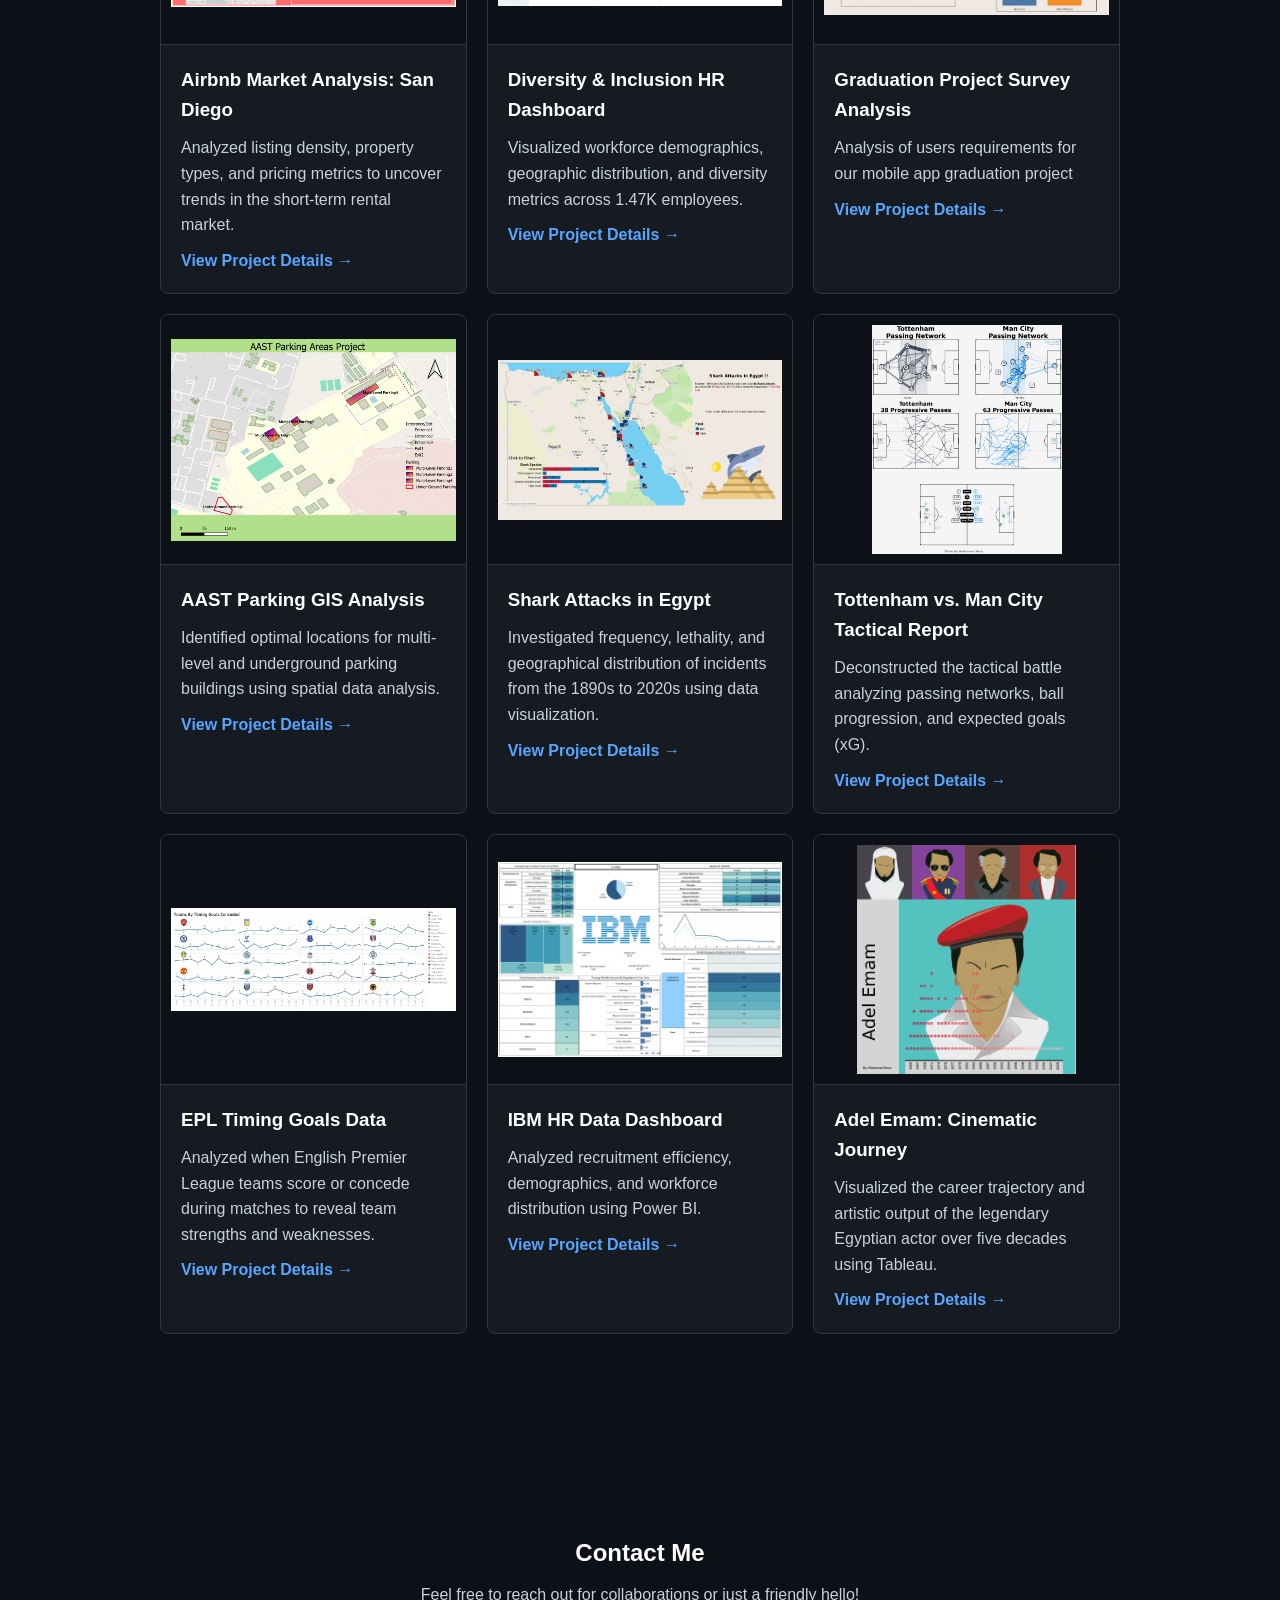
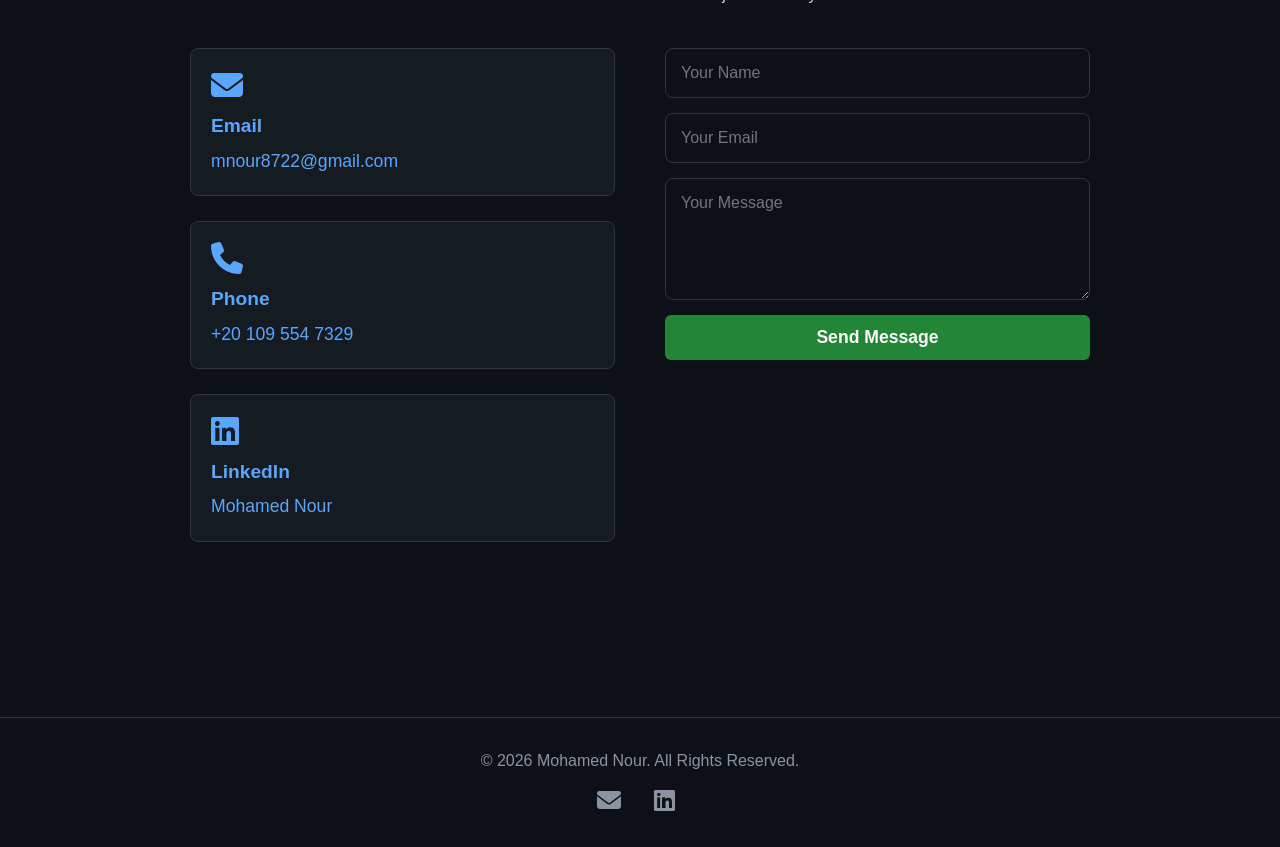
==== commit 7902e0d5: "Update index.html" ====
--- a/index.html
+++ b/index.html
@@ -152,7 +152,7 @@
         
         <div class="project-grid">
                 <div class="project-card">
-                <a href="project1.html" style="text-decoration: none; color: inherit;">
+                <a href="airbnb.html" style="text-decoration: none; color: inherit;">
                     <img src="img/airbnb.png" alt="Airbnb Market Analysis" class="project-img">
                     <div class="project-content">
                         <h3>Airbnb Market Analysis: San Diego</h3>
@@ -162,7 +162,7 @@
                 </a>
             </div>
          <div class="project-card">
-                <a href="project2.html" style="text-decoration: none; color: inherit;">
+                <a href="hr.html" style="text-decoration: none; color: inherit;">
                     <img src="img/HR.png" alt="Diversity HR Dashboard" class="project-img">
                     <div class="project-content">
                         <h3>Diversity & Inclusion HR Dashboard</h3>
@@ -173,7 +173,7 @@
             </div>
             
                 <div class="project-card">
-                <a href="Project3.html" style="text-decoration: none; color: inherit;">
+                <a href="survey.html" style="text-decoration: none; color: inherit;">
                     <img src="img/Survey.png" alt="Survey Analysis" class="project-img">
                     <div class="project-content">
                         <h3>Graduation Project Survey Analysis</h3>
@@ -181,8 +181,9 @@
                         <p style="color: #58a6ff; font-weight: bold; margin-top: 10px;">View Project Details →</p>
                     </div>
                 </a>   
+                </div>
           <div class="project-card">
-                <a href="project8.html" style="text-decoration: none; color: inherit;">
+                <a href="gis.html" style="text-decoration: none; color: inherit;">
                     <img src="img/3.png" alt="AAST Parking GIS" class="project-img">
                     <div class="project-content">
                         <h3>AAST Parking GIS Analysis</h3>
@@ -193,7 +194,7 @@
             </div>
 
             <div class="project-card">
-                <a href="project5.html" style="text-decoration: none; color: inherit;">
+                <a href="shark.html" style="text-decoration: none; color: inherit;">
                     <img src="img/SharksAttacks.png" alt="Shark Attacks in Egypt" class="project-img">
                     <div class="project-content">
                         <h3>Shark Attacks in Egypt</h3>
@@ -204,7 +205,7 @@
             </div>
 
            <div class="project-card">
-                <a href="project6.html" style="text-decoration: none; color: inherit;">
+                <a href="spurs.html" style="text-decoration: none; color: inherit;">
                     <img src="img/City_Spurs_report.png" alt="Tottenham vs Man City" class="project-img">
                     <div class="project-content">
                         <h3>Tottenham vs. Man City Tactical Report</h3>
@@ -215,7 +216,7 @@
             </div>
 
            <div class="project-card">
-                <a href="project7.html" style="text-decoration: none; color: inherit;">
+                <a href="epl.html" style="text-decoration: none; color: inherit;">
                     <img src="img/Teams By Timing Goals Conceded Dashboard.png" alt="EPL Timing Goals" class="project-img">
                     <div class="project-content">
                         <h3>EPL Timing Goals Data</h3>
@@ -226,7 +227,7 @@
             </div>
 
             <div class="project-card">
-                <a href="project4.html" style="text-decoration: none; color: inherit;">
+                <a href="ibm.html" style="text-decoration: none; color: inherit;">
                     <img src="img/Dashboard 1.png" alt="IBM HR Dashboard" class="project-img">
                     <div class="project-content">
                         <h3>IBM HR Data Dashboard</h3>
@@ -237,7 +238,7 @@
             </div>
 
             <div class="project-card">
-                <a href="project9.html" style="text-decoration: none; color: inherit;">
+                <a href="adel.html" style="text-decoration: none; color: inherit;">
                     <img src="img/adel.png" alt="Adel Emam Journey" class="project-img">
                     <div class="project-content">
                         <h3>Adel Emam: Cinematic Journey</h3>
